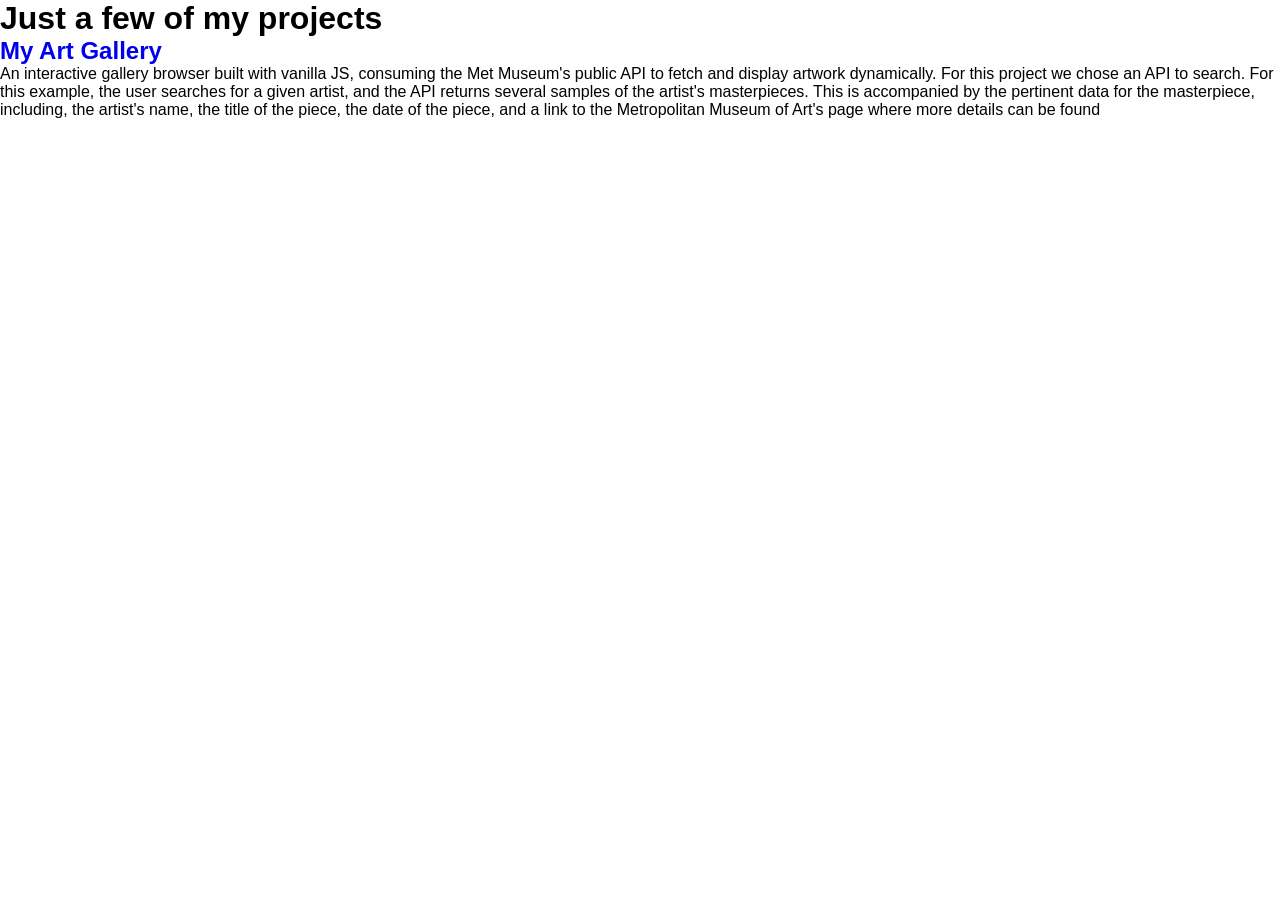
==== Projects.html @ 16a5ff04 "Moved the projects page" ====
<!DOCTYPE html>
<html lang="en">
<head>
  <meta charset="UTF-8">
  <meta name="viewport" content="width=device-width, initial-scale=1.0">
  <title>My Projects</title>
  <link rel="stylesheet" href="styles.css">
  <link rel="stylesheet" href="boxicons.min.css">  
</head>

<body>

  <h1>Just a few of my projects</h1>
  <h2><a href="My_Art_Gallery/index.html">My Art Gallery</a></h2>
  <p>An interactive gallery browser built with vanilla JS, consuming the Met Museum's public API to fetch and display artwork dynamically.
    For this project we chose an API to search.   For this example, the user searches for a given artist, and the API returns several samples of the artist's masterpieces.  This is accompanied by the pertinent data for the masterpiece, including, the artist's name, the title of the piece, the date of the piece, and a link to the Metropolitan Museum of Art's page where more details can be found</p>

</body>
</html>
---- styles.css ----
*{
  margin: 0;
  padding: 0;
  list-style: none;
  text-decoration: none;
  font-family: Verdana, Geneva, Tahoma, sans-serif;
  box-sizing: border-box;
  scroll-behavior: smooth;
}

:root {
  --main-color: #136f7d;
  --second-color: #002c37;
  --third-color: #8aed07;
  --fourth-color: #738689;
}

section {
  padding: 100px;
}

#home {
  position: relative;
  width: 100%;
  min-height: 70vh;
  display: flex;
  justify-content: space-between;
  align-items: center;
  flex-wrap: wrap;
  /*background-color: aqua;*/
}

/* ---- navbar section ---- */

nav {
  position: fixed;
  top: 0;
  left: 0;
  width: 100%;
  padding: 15px 100px;
  background: #ffffff;
  box-shadow: 0 1px 4px rgba(146, 161, 176, 0.15);
  display:flex;
  justify-content: space-between;
  align-items: center;
  z-index:1000;
  transition: 0.5s;
}

.logo {
  text-transform: uppercase;
  font-size: 1.4rem;
  color: var(--second-color);
  font-weight: 700;
}

ul {
  display: flex;
}

ul li a {
  padding: 10px 22px;
  color: var(--second-color);
  border-radius: 2px;
  font-weight: 600;
  letter-spacing: 1px;
}

ul li a:hover {
  background: var(--main-color);
  color: #ffffff;
  border: none;
}

.menu {
  display: flex;
}

/* ----- home section ----*/

/*#home {
  background-color: #8aed07;
}*/

.home-text {
  max-width: 500px;
  text-align: center;
}

.home-text h1 {
  color: var(--second-color);
  font-size: 2rem;
  font-weight:600;
  margin-bottom: 1rem;
  line-height: 2.5rem;
}

.home-text span {
  color: var(--main-color);
}

.home-img {
  width: 100%;
  max-width: 500px;
  height: auto;
}

.home-text a {
  padding: 10px 34px;
  background: var(--main-color);
  color: #ffffff;
  border-radius:10px;
  font-weight: 600;
  letter-spacing: 1px;
}

.home-text a:hover {
  background: var(--second-color);
  box-shadow: 0 10px 34px rgba(0, 0, 0, 0.14);
}
 
/* Currently not in use -- >
.social {
  position: absolute;
  display:flex;
  bottom:8%;
  left: 144px;
}

.social i{
  margin-right: 24px;
  font-size: 24px;
  color: var(--second-color);
}

.social i:hover {
  color: var(--main-color);
}
*/


.heading {
  display:flex;
  flex-direction: column;
  align-items: center;
 /* background-color: #8aed07;*/
  padding-top: 2%;
  padding-bottom: 2%;
}

.heading h2 {
  color: var(--second-color);
  border-bottom: 3px solid var(--second-color);
  font-size: 1.8rem;
}


.heading p {
  color: var(--second-color);
  margin-top: 1.5rem;
  line-height: 2rem;
}

/* --- about section ----*/

#about {  
  justify-content: space-between;
  align-items: center;
  flex-wrap: wrap; 
  /*background-color: aqua;*/
  padding-top: 2%;
  padding-bottom: 2%;

}

.about-content {
  display:flex;
  justify-content: space-around;
  align-items: center;
  flex-wrap: wrap;
  margin-top: 2rem;
}

.about-img {
  width: 100%;
  max-width: 320px;
  height: auto;
}

.about-img img {
  width: 100%;
  height: auto;
  object-fit: contain;
  object-position:center;
}

.about-text {
  max-width: 500px;
  justify-content: center;
  text-align: center;  
}

.about-text h1 {
  font-size: 1.5rem;
  color: var(--second-color);
  margin-bottom: 5%;
}

.about-text p {
  color: var(--second-color);
  margin: 5px 0 24px;
  text-align: justify;
  line-height: 2rem;
}

.about-text a {
  padding: 12px 20px;
  background: var(--main-color);
  color: #ffffff;
  border-radius: 10px;
  font-weight: 600;
  letter-spacing: 1px;
}

.about-text a:hover {
  background:var(--second-color);
  box-shadow: 0 10px 34px rgba(0, 0, 0, 0.14);
}


/* -----  Programs Section-----*/

#projects {  
  justify-content: space-between;
  align-items: center;
  flex-wrap: wrap; 
  /*background-color: aqua;*/
  padding-top: 2%;
  padding-bottom: 2%;
}

.projects-content {
  display:flex;
  justify-content: center;
  flex-direction: row;
  flex-wrap: wrap;
}

.projects-content .box {
  padding: 40px 20px;
  background: var(--second-color);
  color: #ffffff;
  max-width: 320px;
  margin: 16px;
  text-align: center;
  cursor: pointer;
}

.box a {
  color:#ffffff;
}
.box a:visited { 
  color: #8aed07}

.box img {
  height: 45px;
  margin-bottom: .75rem;
}
.box h1 {
  font-size: 1.3rem;
}

.box p {
  margin-top: 0.5rem;
  font-size: 1rem;
  font-weight: 300;
}

.projects-content .box:hover {
  transform: translateY(-10px);
  background: var(--main-color);
  transition: 0.5s;
}


/*--- work section ----*/

#graphics {  
  justify-content: space-between;
  align-items: center;
  flex-wrap: wrap; 
  /*background-color: aqua;*/
  padding-top: 2%;
  padding-bottom: 2%;
}

.graphics-heading{
  margin-bottom: 2.5rem;
}

.graphics-content {
  display: flex;
  justify-content: space-around;
  align-items: center;
  flex-wrap: wrap;
}

.graphics-text {
  width: 100%;
  max-width: 500px;
  text-align: center;  
}

.graphics-text h1 {
  font-size: 1.5rem;
  color: var(--second-color);
  line-height: 2.4rem;
  letter-spacing: 1px;
}

.graphics-text p {
  font-size: 1rem;
  color: var(--second-color);
  line-height:  1.5rem;
  text-align: justify;
  margin: 5px 0px 24px;
}

.graphics-quote p {
  color: var(--fourth-color);
  font-style: italic;
  font-size: small;
}
 
 
.graphics-text a {
  padding: 12px 24px;
  background: var(--main-color);
  color: #ffffff;
  border-radius: 10px;
  font-weight: 600;
  letter-spacing: 1px;
}

.graphics-text a:hover {
  background: var(--second-color);
  box-shadow: 0 10px 34px rgba(0, 0, 0, 0.14);
}

.graphics-img {
  width: 100%;
  max-width: 320px;
  height: auto;
}

.graphics-img img {
  width: 100%;
  height: auto;
  object-fit: contain;
  object-position: center;  
}

/*----  Contact Section ----*/

.color h2 {
  color: #ffffff;
  border-bottom: 3px solid #ffffff;
  font-size: 1.8rem;
}

.color p {
  color:#ffffff;
}

/*
#contact {
  background: var(--second-color);
}
*/

#contact {  
  
  /*justify-content: space-between;*/
  align-items: center;
  flex-wrap: wrap;  
  max-width:95%; 
  /*background-color: aqua;*/
  /* padding-top: 2%;
  padding-bottom: 2%; */

}

.contact-content {
  display: flex;
  align-items: center;
  justify-content: space-around;
  flex-wrap: wrap;
  background: var(--second-color)
}

.contact-text {
  width: 100%;
  max-width: 300px;
  text-align: center;  
  color: #ffffff;
}

.contact-text h2{
  color:#ffffff;
  border-bottom: 3px solid #ffffff;
}

.contact-text p {  
  color: #ffffff;
}


.contact-form {
  width: 100%;
  max-width: 560px;
  margin-top: 1rem;
  margin-bottom: .5rem;;
}

.contact-form form input,
.contact-form form textarea {
  width: 100%;
  font-size: 13px;
  padding: 1rem;
  border-radius: 0.5rem;
  border: none;
  outline: none;
  margin-bottom: 12px;
}

.contact-form form input::placeholder,
.contact-form form textarea::placeholder {
  color: var(--second-color);
  letter-spacing: 1px;
}

.contact-form form textarea{
  height: 200px;
  resize: none;
}

.send-button {
  max-width: 100px;
  font-weight: 600;
  background: var(--main-color);
  color: #ffffff;
  text-transform: uppercase;
  letter-spacing: 2px;
  cursor: pointer;
}

.feedback {
  color: #fff;
}

.app {
  max-width: 360px;
}

/* Not it use currently */
.app h1 {
  color: #ffff;
  font-size: 1.6rem;
  margin: 5px 0 24px;
}

.app i {
  color: var(--main-color);
  font-size: 45px;
  margin-right: 10px;
}

.app i:hover {
  transform: translateY(-10px);
  transition: 0.5s;
}
/* end app section */

.copyright {  
  padding: 10px;
  
  color: var(--second-color);
  text-align:center;
  max-width: 95%;
}

/*---- Responsive Section ----*/

@media (max-width: 991px) {
  nav {
    padding: 10px 50px;
  }

  #home {
    padding: 50px 20px;
    flex-direction: column;
  }

  .home-text { 
    max-width: 100%;
    text-align: center;
  }

  .home-text h1 {
    font-size: 2.5rem;
    line-height: 3.5rem;
  }

  .home-img {
    max-width: 100%;
    margin-top:  30px;
  }

  section {
    padding: 50px 20px;
  }

  .about-content,
  .services-content,
  .work-content,
  .contact-content {
    flex-direction: column;
  }

  .about-img,
  .work-img {
    max-width: 30%;
  }

  .about-text,
  .work-text,
  .services-content .box,
  .app {
    max-width:100%;
    margin-top: 30px;
  }
}

@media (max-width: 800px ) {
  nav {
    padding: 10px 20px;
  }
  section {
    padding: 30px 10px;
  }
}

@media (max-width:360px) {
  nav {
    padding: 10px 10px;
  }
  #homne {
    padding:20px 10px;
  }

  .home-text h1 {
    font-size: 2rem;
    line-height: 3rem;
  }

  .about-text h1,
  .work-text h1 {
    font-size: 1.2rem;
  }

  .about-text p,
  .work-text p {
    font-size: 0.9rem;
  }
}

@media (max-width: 768px) {
  .toggle {
    display: flex;
  }

  .menu {
    display: none;
    flex-direction: column;
    width: 100%;
    position: absolute;
    top: 60px;
    left: 0;
    background: #fff;
  }

  .menu.active {
    display:flex;
  }

    .menu li {
      width:100%;
      text-align: center;
    }
  }
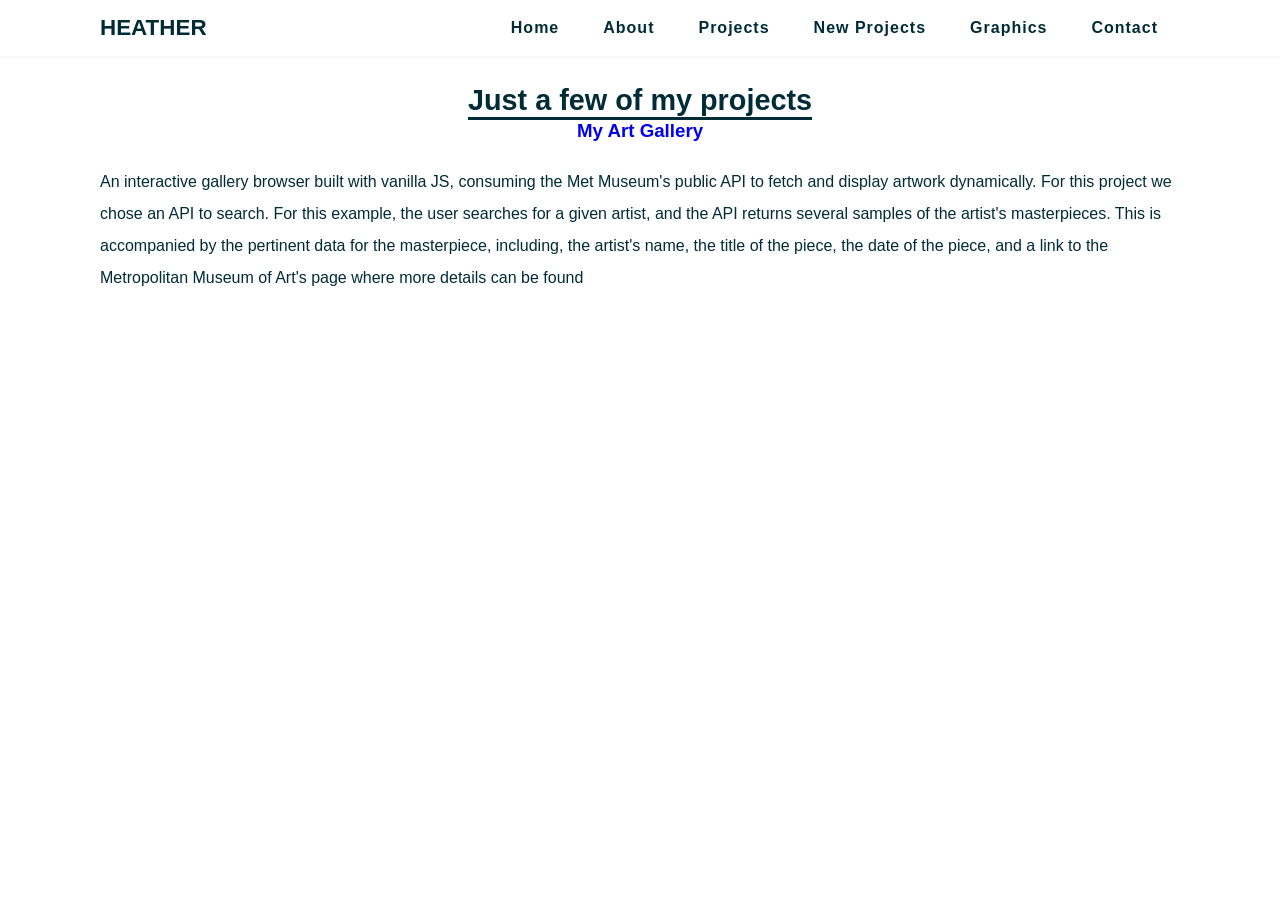
==== commit c452a3b8: "Removed the Art Gallery files and the old resume from the Portfolio" ====
--- a/Projects.html
+++ b/Projects.html
@@ -1,19 +1,45 @@
-<!DOCTYPE html>
+<!doctype html>
 <html lang="en">
-<head>
-  <meta charset="UTF-8">
-  <meta name="viewport" content="width=device-width, initial-scale=1.0">
-  <title>My Projects</title>
-  <link rel="stylesheet" href="styles.css">
-  <link rel="stylesheet" href="boxicons.min.css">  
-</head>
+  <head>
+    <meta charset="UTF-8" />
+    <meta name="viewport" content="width=device-width, initial-scale=1.0" />
+    <title>My Projects</title>
+    <link rel="stylesheet" href="styles.css" />
+    <link rel="stylesheet" href="boxicons.min.css" />
+  </head>
 
-<body>
+  <body>
+    <h1>Getting Started - Heather's Site</h1>
+    <nav>
+      <a href="" class="logo">Heather</a>
 
-  <h1>Just a few of my projects</h1>
-  <h2><a href="My_Art_Gallery/index.html">My Art Gallery</a></h2>
-  <p>An interactive gallery browser built with vanilla JS, consuming the Met Museum's public API to fetch and display artwork dynamically.
-    For this project we chose an API to search.   For this example, the user searches for a given artist, and the API returns several samples of the artist's masterpieces.  This is accompanied by the pertinent data for the masterpiece, including, the artist's name, the title of the piece, the date of the piece, and a link to the Metropolitan Museum of Art's page where more details can be found</p>
+      <ul class="menu">
+        <li><a href="index.html">Home</a></li>
+        <li><a href="index.html/#about">About</a></li>
+        <li><a href="#projects">Projects</a></li>
+        <li><a href="Projects.html">New Projects</a></li>
+        <li><a href="#graphics">Graphics</a></li>
+        <li><a href="#contact">Contact</a></li>
+      </ul>
+    </nav>
 
-</body>
-</html>+    <!----- Begin Projects Section ---->
+
+    <section id="projects2">
+      <div class="heading">        
+        <h2>Just a few of my projects</h2>
+        <h3><a href="https://heathern23.github.io/My_Art_Gallery/index.html">My Art Gallery</a></h3>
+        <p>
+          An interactive gallery browser built with vanilla JS, consuming the
+          Met Museum's public API to fetch and display artwork dynamically. For
+          this project we chose an API to search. For this example, the user
+          searches for a given artist, and the API returns several samples of
+          the artist's masterpieces. This is accompanied by the pertinent data
+          for the masterpiece, including, the artist's name, the title of the
+          piece, the date of the piece, and a link to the Metropolitan Museum of
+          Art's page where more details can be found
+        </p>
+      </div>
+    </section>
+  </body>
+</html>
--- a/styles.css
+++ b/styles.css
@@ -238,7 +238,14 @@
   padding-top: 2%;
   padding-bottom: 2%;
 }
-
+ #projects2 {  
+  justify-content: space-between;
+  align-items: center;
+  flex-wrap: wrap; 
+  /*background-color: aqua;*/
+  padding-top: 2%;
+  padding-bottom: 2%;
+}
 .projects-content {
   display:flex;
   justify-content: center;
